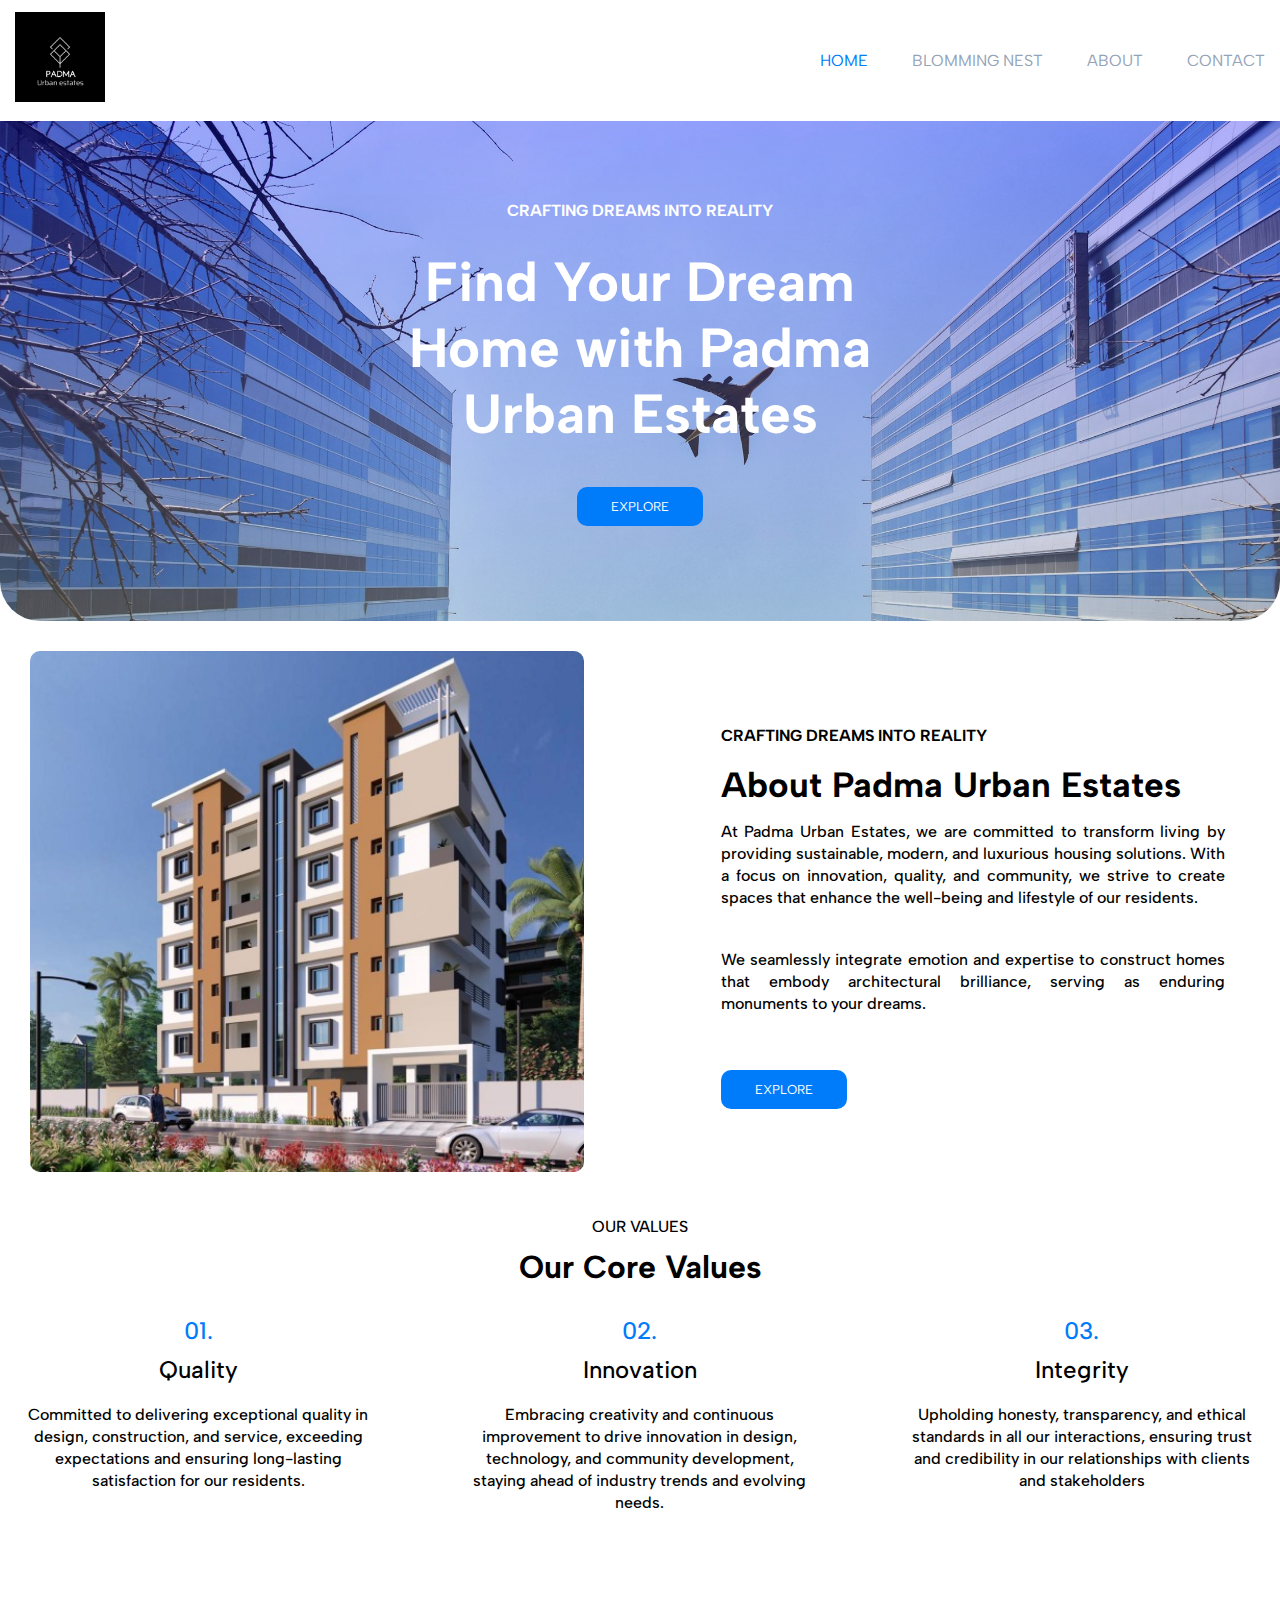
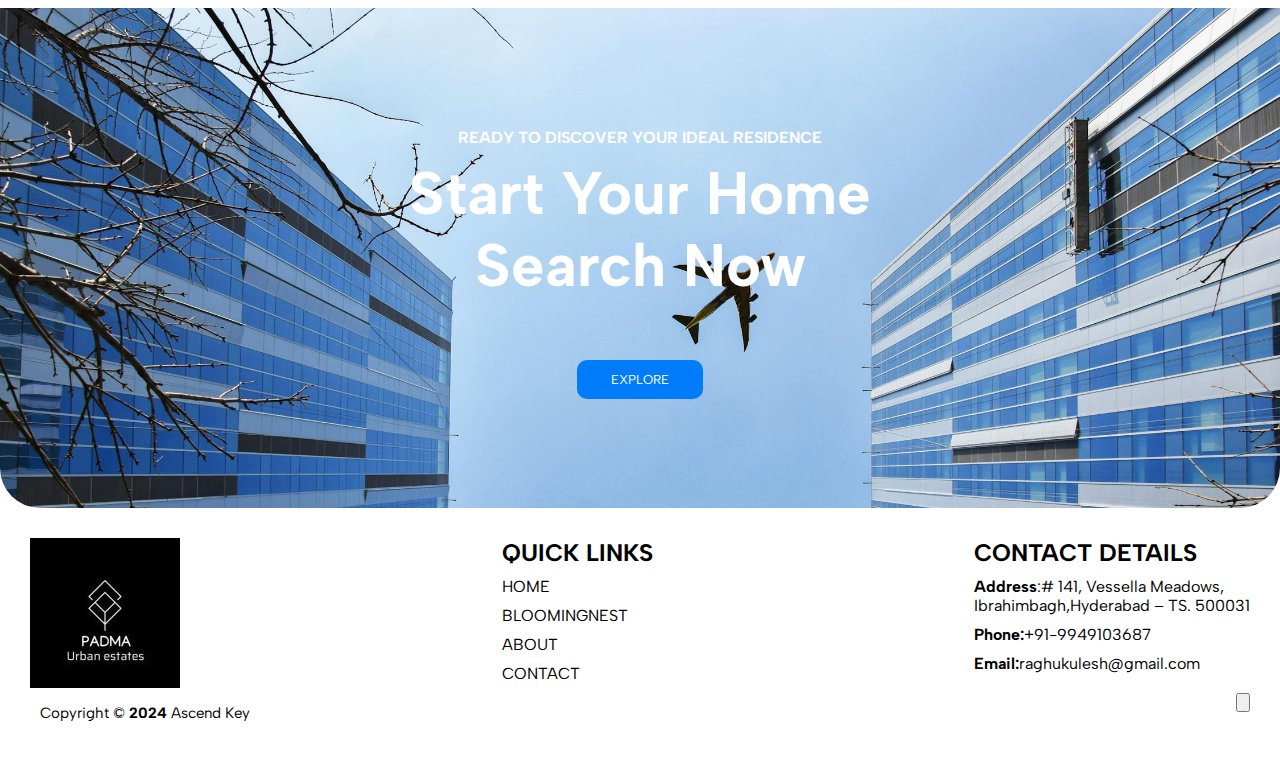
==== index.html @ 16555580 "adding all files" ====
<!DOCTYPE html>
<html lang="en">
<head>

  <title>Padma Urban Estates</title>
  <meta charset="utf-8">
  <meta name="viewport" content="width=device-width, initial-scale=1">
  <!-- CSS-Link -->
  <link rel="stylesheet" href="css/style.css">
  <!-- Logo -->
  <link rel="icon" type="image/x-icon" href="img/newlogo.jpg">
  <!-- Font  -->
  <link rel="preconnect" href="https://fonts.googleapis.com">
  <link rel="preconnect" href="https://fonts.gstatic.com" crossorigin>
  <link href="https://fonts.googleapis.com/css2?family=Albert+Sans:ital,wght@0,100..900;1,100..900&display=swap" rel="stylesheet">
  <link rel="stylesheet" href="https://cdnjs.cloudflare.com/ajax/libs/font-awesome/4.7.0/css/font-awesome.min.css">
  <link rel="stylesheet" href="https://cdnjs.cloudflare.com/ajax/libs/font-awesome/6.4.0/css/all.min.css" integrity="sha512-iecdLmaskl7CVkqkXNQ/ZH/XLlvWZOJyj7Yy7tcenmpD1ypASozpmT/E0iPtmFIB46ZmdtAc9eNBvH0H/ZpiBw==" crossorigin="anonymous" referrerpolicy="no-referrer" />
  <link rel="stylesheet" href="https://cdnjs.cloudflare.com/ajax/libs/font-awesome/6.5.2/css/all.min.css" integrity="sha512-SnH5WK+bZxgPHs44uWIX+LLJAJ9/2PkPKZ5QiAj6Ta86w+fsb2TkcmfRyVX3pBnMFcV7oQPJkl9QevSCWr3W6A==" crossorigin="anonymous" referrerpolicy="no-referrer" />


</head>


<body>

   <header class="header">
      <div class="container">
         <div class="row align-items-center justify-content-between">
               <div class="logo">
                  <img src="img/padmalogo.jpg" alt="padmalogo">
               </div>

               <button type="button" class="nav-toggler">
                  <span></span>
               </button>

               <nav class="nav">
                  <ul>
                     <li><a href="index.html" class="active">HOME</a></li>
                     <li><a href="bloomingnest.html">BLOMMING NEST</a></li> 
                     <li><a href="about.html">ABOUT</a></li> 
                     <li><a href="contact.html">CONTACT</a></li>              
                  </ul>
               </nav>
         </div>
      </div>
   </header>
   
   <script src="js/script.js"></script>

   <div class="box">
      <h4>Crafting Dreams into Reality</h4>
      <br>
      <h2>Find Your Dream Home with Padma Urban Estates</h2>
      <a href="contact.html" class="button">EXPLORE</a>
   </div>

<section class="about-us">
   <div class="row"> 

      <div class="about-col"> 
         <img src="img/padma101.jpg" alt="image">
      </div>	

      <div class="about-col">
         <div class="content">
               <h4>Crafting Dreams into Reality</h4>
               <br>
               <h1>About Padma Urban Estates</h1>
               <p>At Padma Urban Estates, we are committed to transform living by providing sustainable, modern, and luxurious housing solutions. With a focus on innovation, quality, and community, we strive to create spaces that enhance the well-being and lifestyle of our residents.</p>
               <p>We seamlessly integrate emotion and expertise to construct homes that embody architectural brilliance, serving as enduring monuments to your dreams.</p>
               <a href="contact.html" class="button">EXPLORE</a>
         </div>
      </div>

   </div>
</section>


<section class="course"> 
   <p>OUR VALUES</p>
     <h1>Our Core Values </h1>

      <div class="row">

         <div class="course-col">
            <h3 class="colored-heading">01.</h3>
            <h3> Quality </h3>
            <p>Committed to delivering exceptional quality in design, construction, and service, exceeding expectations and ensuring long-lasting satisfaction for our residents.</p>
         </div>

         <div class="course-col">
            <h3 class="colored-heading">02.</h3>
            <h3> Innovation </h3>
            <p>Embracing creativity and continuous improvement to drive innovation in design, technology, and community development, staying ahead of industry trends and evolving needs.</p>
         </div>

         <div class="course-col">
            <h3 class="colored-heading">03.</h3>
            <h3> Integrity </h3>
            <p>Upholding honesty, transparency, and ethical standards in all our interactions, ensuring trust and credibility in our relationships with clients and stakeholders </p>
         </div>

      </div>

</section>

<section class="small-img">
   <div class="image">
      <h4>Ready to Discover Your Ideal Residence</h4>
      <h2>Start Your Home Search Now</h2>
      <br>
      <a href="contact.html" class="button">EXPLORE</a>
   </div> 
</section>

<section class="footer">
   <div class="footer-content"> 
   <div class="column">
      <img src="img/padmafooter.jpg" alt="padmafooter">
   </div>

   <div class="quicklinks">
      <h2> QUICK LINKS </h2>
      <ul>
         <li><a href="index.html"> HOME </a></li>
         <li><a href="bloomingnest.html"> BLOOMINGNEST </a></li>
         <li><a href="about.html"> ABOUT </a></li>
         <li><a href="contact.html"> CONTACT </a></li>
      </ul>
   </div>

   <div class="contact">
      <h2> CONTACT DETAILS </h2>
      <ul>
         <li><strong>Address</strong>:# 141, Vessella Meadows,<br>
                  Ibrahimbagh,Hyderabad – TS. 500031</li>
         <li><strong>Phone:</strong>+91-9949103687</li>   
         <li><strong>Email:</strong>raghukulesh@gmail.com</li>
      </ul>
   </div>
   </div>

   <div class="footer-content"> 
   <div class="bottom-bar">
      <p>Copyright &copy; <b>2024</b> Ascend Key</p>
   </div>

   <div class="btn-btn">
      <button><a href="index.html"><i class="fa-solid fa-angle-up"></i></a></button>  
   </div>
   </div>
</section>

</body>
</html>
---- css/style.css ----
:root{
	--color-1: #fff;
}

body{
	font-family: "Albert Sans", sans-serif;
}

*{
	box-sizing: border-box;
	margin:0;
	padding:0;
}

ul{
	list-style: none;
}

a{
	text-decoration: none;
}

.container{
	width: 100%;
	margin:auto;
}

.row{
	display: flex;
	flex-wrap: wrap;
}

.align-items-center{
	align-items: center;
}

.justify-content-between{
	justify-content: space-between;
}

/*==========  HEADER  ==========*/

.header{
	padding: 12px 0;
	line-height: 1.5;
}

.header .logo,
.header .nav{
	padding:0 15px;
}

header .logo img{
	width: 30%;
	height: 30%;
}

/* .header .logo a{
	font-size: 30px;
	color: #007cfb;
} */

.header .nav ul li{
	display: inline-block;
	margin-left: 40px;
}

.header .nav ul li a{
	display: block;
	font-size: 16px;
	color: #94a3b8;
	padding: 10px 0;
	transition: all 0.5s ease;
}

.header .nav ul li a.active,
.header .nav ul li a:hover{
	color:#007cfb;
}
/* ==========  NAV-TOGGLER  ========== */

.nav-toggler{
	height: 34px;
	width: 44px;
	background-color: #007cfb;
	border-radius: 4px;
	cursor: pointer;
	border:none;
	display: none;
	margin-right: 15px;
}

.nav-toggler:focus{
	outline: none;
}

.nav-toggler span{
    height: 2px;
    width: 20px;
    background-color: var(--color-1);
    display: block;
    margin:auto;
    position: relative;
    transition: all 0.3s ease;
}

.nav-toggler.active span{
	background-color: transparent;
}

.nav-toggler span::before,
.nav-toggler span::after{
	content: '';
	position: absolute;
	left:0;
	top:0;
	width: 100%;
	height: 100%;
	background-color: var(--color-1);
	transition: all 0.3s ease;
}

.nav-toggler span::before{
	transform: translateY(-6px);
}
.nav-toggler.active span::before{
	transform: rotate(45deg);
}
.nav-toggler span::after{
	transform: translateY(6px);
}
.nav-toggler.active span::after{
	transform: rotate(135deg);
}

/* ===== MEDIA QURIES ===== */

@media(max-width:991px){
   .nav-toggler{
   	display: block;
   }
   .header .nav{
   	width: 100%;
   	padding:0;
   	max-height:0px;
   	overflow: hidden;
   	visibility: hidden;
   	transition: all 0.5s ease;
   }
   .header .nav.open{
   	visibility: visible;
   }
   .header .nav ul{
   	padding:12px 15px 0;
   	margin-top: 12px;
	/* height:20vh; */
	height: auto;
   	border-top:1px solid rgba(255,255,255,0.2);
   }
   .header .nav ul li{
   	display:block;
   	margin:0;
   }
    .header .nav ul li a {
	float: none;
    display: block;
    text-align: left; 
   } 
}

/* ==========  Background Image ========== */
.box{
	width:100%;
	height: 500px;
	padding: 0px;
	background-size: cover;
	text-align: center;
	border-radius:0 0 40px 40px;
	background-image:linear-gradient(rgba(0,0,255,0.3),rgba(192,192,192,0.3)) ,url("../img/bg1.jpeg");
}
.box h4{
	text-transform: uppercase;
	color: #fff;
	padding-top: 80px;
}
.box h2{
	/* font-size: 60px; */
	font-size: 55px;
	padding: 10px 30%;
	color: #fff;
}
.button{
	display: inline-block;
    text-decoration: none;
    color: #fff;
    padding: 12px 34px;
    font-size: 13px;
    background:#007cfb;
    position:relative;
    cursor: pointer;
	border-radius: 5px;
	margin-top: 30px;
}
/* ===== Mobile Queries ===== */
@media(max-width: 768px){
    .box {
        height: auto; /* Adjust height for mobile */
    }

    .box h4 {
        padding-top: 40px; /* Adjust padding for mobile */
    }

    .box h2 {
        font-size: 40px; /* Adjust font size for mobile */
		padding: 10px;
    }

    .button {
        padding: 10px 24px; /* Adjust padding for mobile */
    }
}
/* ==========  About-Us  ========== */
.about-us{
    width:100%;
    margin: auto;
}
.about-col{
    flex-basis: 48%;
    padding: 30px 30px;
}
.about-col img{
    width:100%;
	border-radius: 10px;
}
.content{
	padding: 75px 25px 25px;
}
.about-col h1{ 
	font-size: 2.2em;
}
.about-col h4{
	text-transform: uppercase;
	font-size:1em;
}
.about-col p{
    padding: 15px 0 25px;
	text-align: justify;
    /* font-weight: 500; */
    line-height: 22px;
}
.button{
	display: inline-block;
    text-decoration: none;
    color: #fff;
    padding: 12px 34px;
    font-size: 13px;
    background:#007cfb;
    position: relative;
    cursor: pointer;
	border-radius: 10px;
}

.button:hover{
	background: #006edc;
    transition: 1s;
}

/* ===== Media Queries ===== */
@media screen and (max-width: 768px) {
    .about-us {
        width: 100%;
        /* padding-top: 60px; */
        padding-bottom: 30px;
    }
	.content{
		padding: 0px;
	}
	.about-col h1{
		font-size: 2em;
	}

    .about-col {
        flex-basis: 100%;
        /* margin-bottom: 30px; */
    }
    .hero-btn,
    .red-btn {
        padding: 10px 24px;
        font-size: 12px;
    }
}

/* ========== Course  ========== */

.course{
    width:100%;
    margin: auto;
    text-align: center;
}
.h1{
	font-size: 2.2em;
}
p{	
    font-weight: 500;
    line-height: 22px;
    padding: 10px; 
} 
.row{
    display:flex;
    justify-content: space-between;
}
.course-col{
    flex-basis: 31%;
    margin-bottom: 5%;
    padding: 20px 12px;
} 
h3{
    text-align: center;
    font-weight: 500;
    margin:10px 0;
	font-size: 1.5em;
}

.colored-heading {
    /* Adjust color as needed */
	color:#007cfb;
} 

/* Media Queries */
@media screen and (max-width: 992px) {	
    .course-col {
        flex-basis: 48%; /* Adjust column width for medium screens */
		padding: 0px 0px;
    }
}

@media screen and (max-width: 768px) {
    .course-col {
        flex-basis: 100%; /* Adjust column width for small screens */
		padding: 0px 0px;
		flex-direction: column;
    }
}

/* ==========  Background Image ========== */

.image{
	width:100%;
	height: 500px;
	padding: 0px;
	background-size: cover;
	text-align: center;
	border-radius: 0 0 40px 40px;
	background-image: url("../img/bg1.jpeg");
}
.image h4{
	text-transform: uppercase;
	color: #fff;
	padding: 120px 0 0 ;
	text-align: center;
}
.image h2{
	font-size: 60px;
	padding: 10px 30%;
	color: #fff;
}
/* ===== MEDIA QURIES ===== */

@media screen and (max-width: 768px) {
    .image {
        height: auto; /* Adjust height for mobile */
    }

    .image h4 {
        padding-top: 40px; /* Adjust padding for mobile */
    }

    .image h2 {
        font-size: 40px; /* Adjust font size for mobile */
		padding: 10px;
    }
}

 /*===== About Page ===== */
 .box1{
	width:100%;
	height: 400px;
	padding: 0px;
	background-size: cover;
	text-align:center;
	border-radius:0 0 40px 40px;
	background-image:linear-gradient(rgba(0,0,255,0.3),rgba(192,192,192,0.3)) ,url("../img/bg1.jpeg");
}
.box1 h4{
	text-transform: uppercase;
	color: #fff;
	padding-top: 80px;
}
.box1 h2{
	font-size: 55px;
	padding: 8% 25%;
	color: #fff;
}

.small-container {
    width:90%;
    margin: auto;
    padding-top: 0px;
    padding-bottom: 0px;
}
.small-container-col {
    flex-basis: 48%;
    padding: 30px 2px;
}
.small-container .story .colored-text {
    color:#007cfb;
	
}
.small-container-col .h1 {
    justify-content: baseline;
}
.rows{
    margin-top: 5%;
    display:flex;
    justify-content: space-between;
}

/* ===== Mobile Queries =====  */

@media screen and (max-width: 768px) {
	.box1{
		height: auto;
		width: auto;
	}
	.rows{
		flex-direction: column;
	}
    .box h4 {
        padding-top: 40px; /* Adjust padding for mobile */
    }
    .box h2 {
        font-size: 40px; /* Adjust font size for mobile */
		padding: 10px;
    }
/* 	
	.small-container{
		width:auto;
		height: auto;
		display:auto;
		font-size: large;
	}
	.small-container-col{
		display:auto;
		
	}  */
}

/* ===== CONTACT_PAGE ===== */

.contact-container {
    width: auto;
    margin: auto;
    padding-top: 0px;
    padding-bottom: 0px;
    margin-top: 60px;
}
.contact-container .contact-col {
    flex-basis: 48%;
    padding: 30px 2px;
	/* margin-top: 60px; */
}
.contact-col {
    max-width: 500px;
    margin: 0 auto;
    font-size: 1.125rem;
    /* font-weight: 600; */
    /* font-size: 20px; */
}
.row_s{
	display:flex;
	justify-content: space-between;
}

input[type="text"],
textarea {
    width: 100%;
    padding: 10px;
    margin: 5px 0;
    border: 1px solid #ccc;
    border-radius: 4px;
    box-sizing: border-box;
}
input[type="submit"] {
    background-color: #4CAF50;
    color: white;
    padding: 10px 20px;
    border: none;
    border-radius: 4px;
    cursor: pointer;
    float: right;
}
input[type="submit"]:hover {
    background-color: #45a049;
}

/* ===== MEDIA QURIES ===== */
@media screen and (max-width: 768px) {
	.contact-container{
        height: auto;
        width: 90%;
	}
	.contact-col{
		/* max-width: 500px; */
		width: 100%;	
	}
	.row_s{
		flex-direction: column;
		/* padding: 30px 30px; */

	}
}

/*========== Footer  ========== */
 .footer{ 
    width:100%;
	height: auto;
    margin:auto;
    background: #fff;
    padding: 30px 30px;
}
.footer-content{
    display:flex;
    justify-content: space-between;
}
.footer-content .coloum{
	width: 27%;
}
.footer-content li{
    width: auto;
    list-style-type: none;
    position: relative;
	margin-bottom:5px;
	margin-top: 10px;
}
.footer-content p{
	font-size: 25px;
	font-weight: bold;
	margin-bottom: 10px;
}
ul {
	list-style-type: none;
	padding: 0;
}
.footer-content a{
    text-decoration: none;
    color: #8b929a	;
	color:#000;
    display: block;
}
.footer-content a:hover{
    color: #ccc;
    transition: 0.5s;
}
.footer-content p{
	position: relative;
	/* color: #45a049; */
	color: #000;
}
.bottom-bar{
    text-align:left;
    margin-top: auto;
    color: #ccc;
	/* background-color: #007cfb; */
	background-color: #fff;
} 
.bottom-bar p{
	font-size: 15px;
	font-weight:normal;
	margin-bottom: 0px;
}
/* ===== MEDIA QURIES ===== */
@media screen and (max-width: 768px) {
	.footer{
		width:auto;
		display:block;
		font-size: large;
	}
	.footer-content{
		display: block;
		text-align:left;
	} 
	
	.bottom-bar p{
		text-align: center;
	}
	.btn-btn{
		text-align: right;
	}
}

/*===== BloomingNest Page ===== */

/* Carousel  */
.carousel {
    position: relative;
    max-width: 1000px;
    max-height: 500px;
    margin: 0 auto;
	margin-top:60px;
    overflow: hidden;
  }
  
  .carousel-inner {
    display: flex;
    justify-content: center; /* Center horizontally */
    align-items: center; /* Center vertically */
  }
  
  .slide {
    display: none;
  }
  
  .slide.active {
    display: block;
  }
  
  .slide img {
    max-width: 100%; /* Ensure images don't exceed the width of the carousel */
    max-height: 100%; /* Ensure images don't exceed the height of the carousel */
    display: block; /* Remove any potential whitespace under the image */
    margin: 0 auto; /* Center the image horizontally within the slide */
  }
  
  .prev, .next {
    position: absolute;
    top: 50%;
    transform: translateY(-50%);
    background-color: rgba(0, 0, 0, 0.5);
    color: white;
    border: none;
    cursor: pointer;
    padding: 10px;
    z-index: 1;
  }
  
  .prev {
    left: 0;
  }
  
  .next {
    right: 0;
  }
  
  .indicators {
    text-align: center;
    margin-top: 10px;
  }
  
  .indicator {
    display: inline-block;
    width: 10px;
    height: 10px;
    background-color: gray;
    border-radius: 50%;
    margin: 0 5px;
    cursor: pointer;
  }
  
  .indicator.active {
    background-color: white;
  }

  .info{
	display:flex;
	justify-content: space-between;
  }

/* ===== MEDIA QURIES ===== */
 @media(max-width: 768px){
    .info{
        flex-direction:column ;
    }
 }
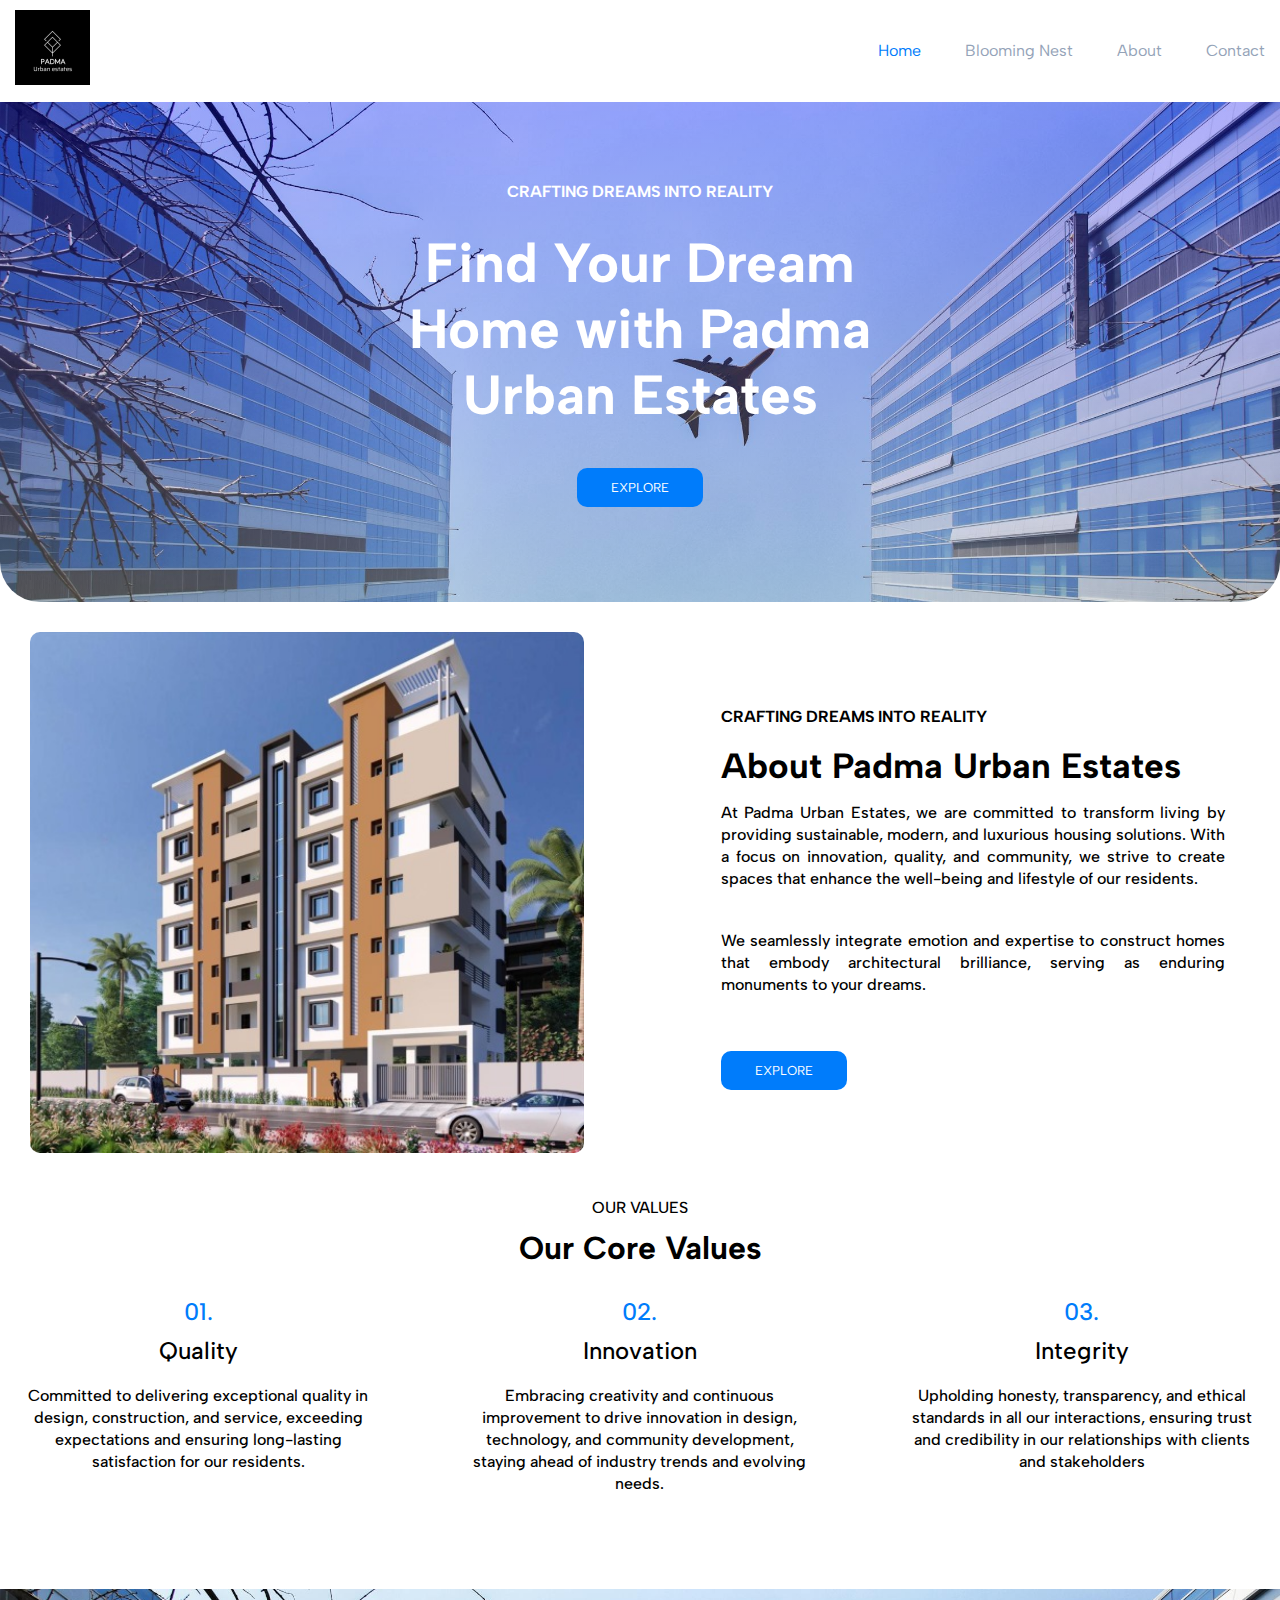
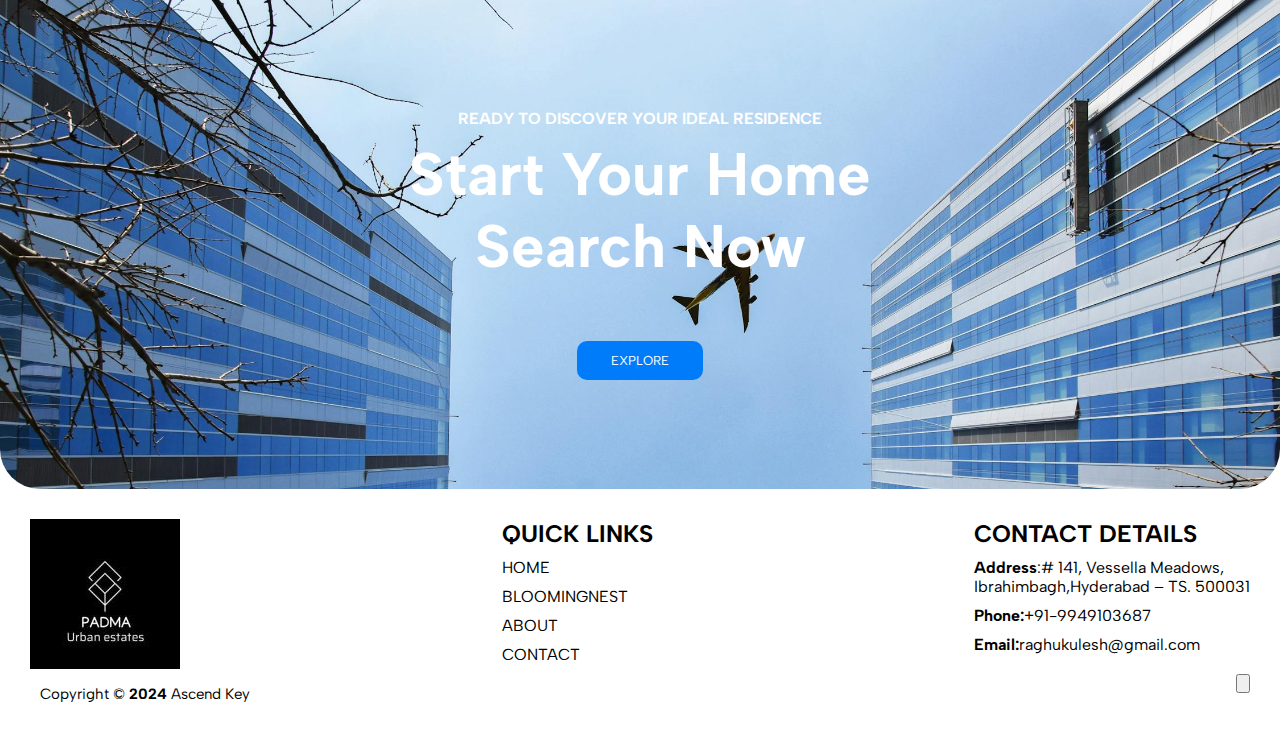
==== commit f6596aa5: "modified navbar" ====
--- a/index.html
+++ b/index.html
@@ -36,10 +36,10 @@
 
                <nav class="nav">
                   <ul>
-                     <li><a href="index.html" class="active">HOME</a></li>
-                     <li><a href="bloomingnest.html">BLOMMING NEST</a></li> 
-                     <li><a href="about.html">ABOUT</a></li> 
-                     <li><a href="contact.html">CONTACT</a></li>              
+                     <li><a href="index.html" class="active">Home</a></li>
+                     <li><a href="bloomingnest.html">Blooming Nest</a></li> 
+                     <li><a href="about.html">About</a></li> 
+                     <li><a href="contact.html">Contact</a></li>            
                   </ul>
                </nav>
          </div>
--- a/css/style.css
+++ b/css/style.css
@@ -41,7 +41,7 @@
 /*==========  HEADER  ==========*/
 
 .header{
-	padding: 12px 0;
+	padding: 10px 0;
 	line-height: 1.5;
 }
 
@@ -51,8 +51,8 @@
 }
 
 header .logo img{
-	width: 30%;
-	height: 30%;
+	width: 25%;
+	height: 25%;
 }
 
 /* .header .logo a{
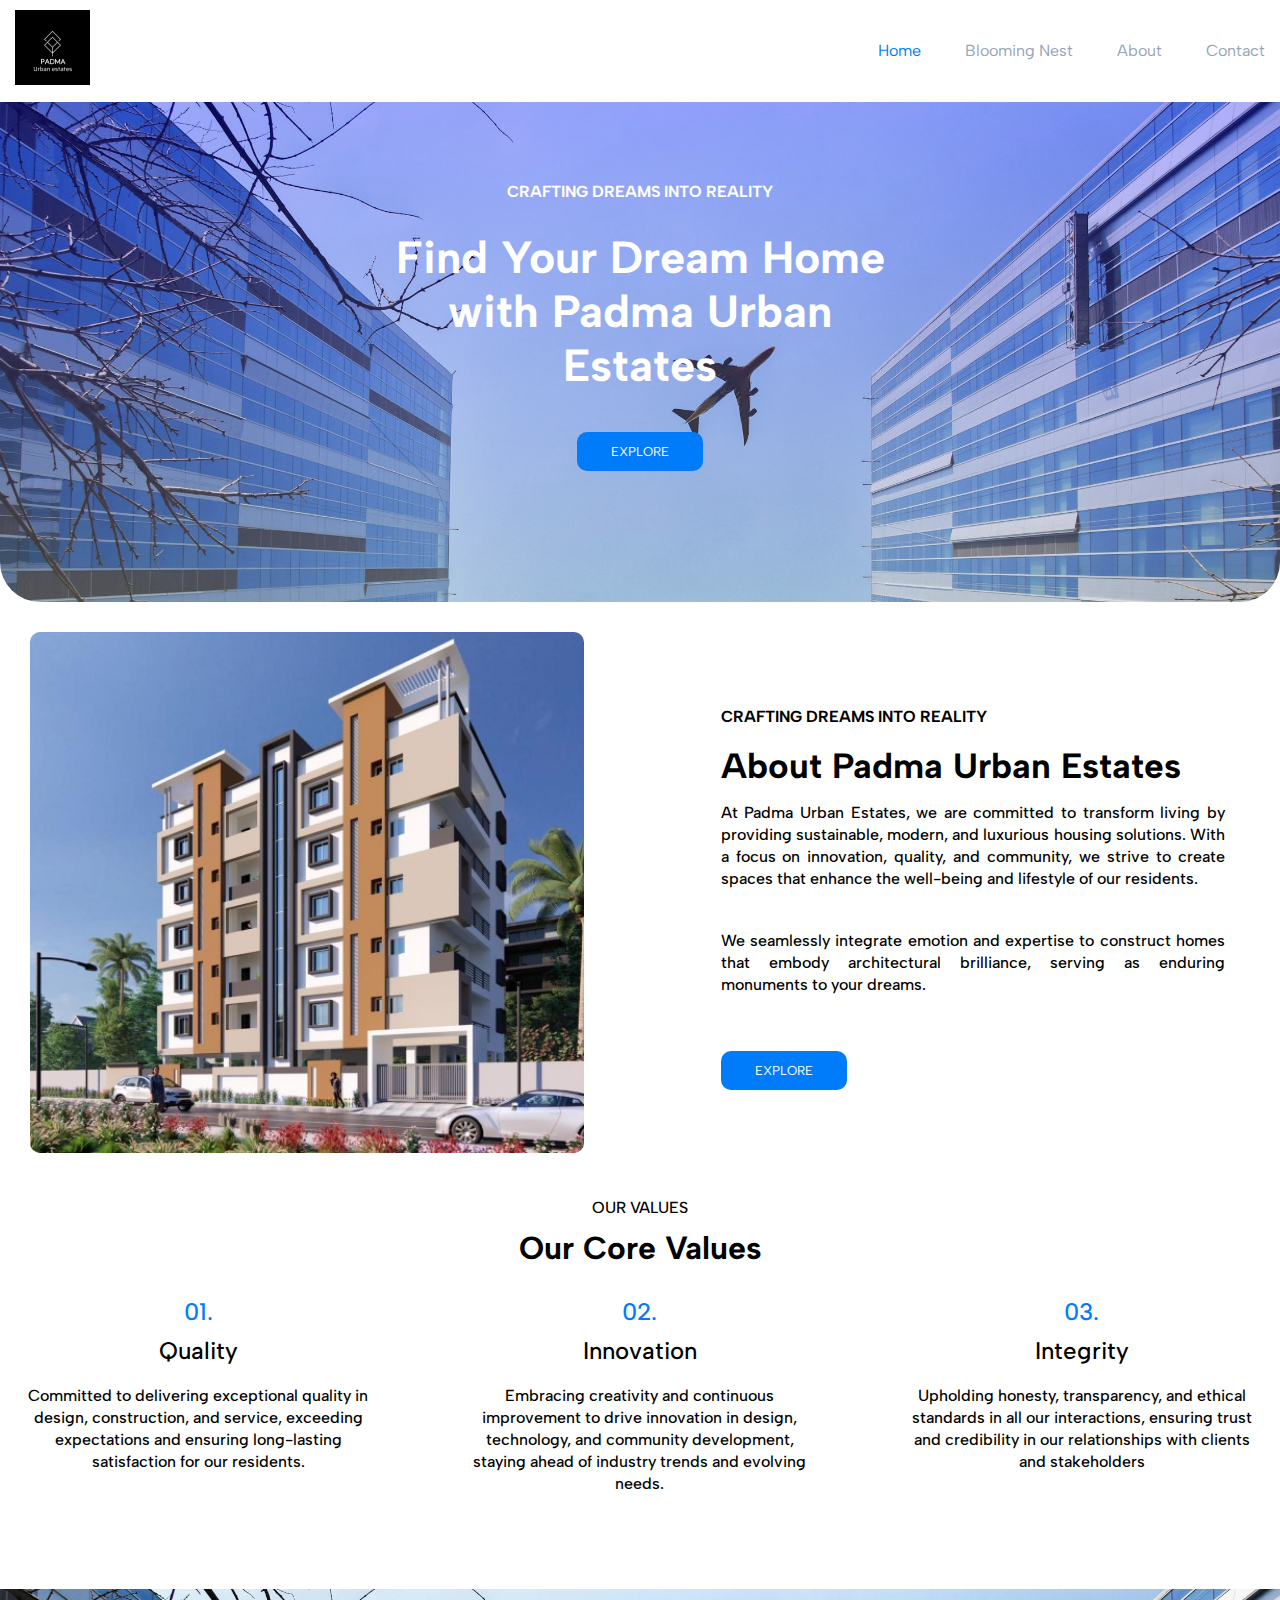
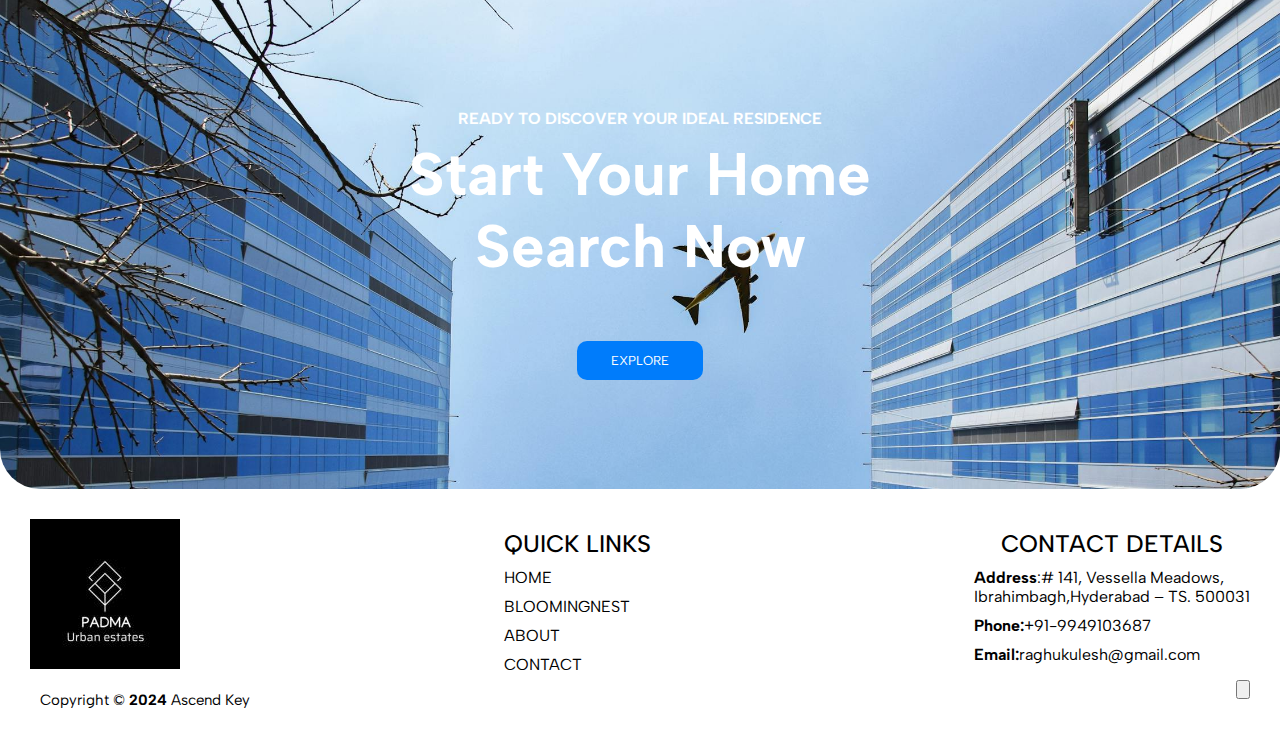
==== commit d3d4462d: "modified footer" ====
--- a/index.html
+++ b/index.html
@@ -121,7 +121,7 @@
    </div>
 
    <div class="quicklinks">
-      <h2> QUICK LINKS </h2>
+      <h3> QUICK LINKS </h3>
       <ul>
          <li><a href="index.html"> HOME </a></li>
          <li><a href="bloomingnest.html"> BLOOMINGNEST </a></li>
@@ -131,7 +131,7 @@
    </div>
 
    <div class="contact">
-      <h2> CONTACT DETAILS </h2>
+      <h3> CONTACT DETAILS </h3>
       <ul>
          <li><strong>Address</strong>:# 141, Vessella Meadows,<br>
                   Ibrahimbagh,Hyderabad – TS. 500031</li>
--- a/css/style.css
+++ b/css/style.css
@@ -184,8 +184,7 @@
 	padding-top: 80px;
 }
 .box h2{
-	/* font-size: 60px; */
-	font-size: 55px;
+	font-size: 45px;
 	padding: 10px 30%;
 	color: #fff;
 }
@@ -204,7 +203,8 @@
 /* ===== Mobile Queries ===== */
 @media(max-width: 768px){
     .box {
-        height: auto; /* Adjust height for mobile */
+        height:230px;
+        width: auto;
     }
 
     .box h4 {
@@ -217,7 +217,8 @@
     }
 
     .button {
-        padding: 10px 24px; /* Adjust padding for mobile */
+        /* padding: 10px 24px; Adjust padding for mobile */
+        visibility: hidden;
     }
 }
 /* ==========  About-Us  ========== */
@@ -398,7 +399,7 @@
 	padding-top: 80px;
 }
 .box1 h2{
-	font-size: 55px;
+	font-size: 45px;
 	padding: 8% 25%;
 	color: #fff;
 }
@@ -430,7 +431,7 @@
 
 @media screen and (max-width: 768px) {
 	.box1{
-		height: auto;
+		height: 220px;
 		width: auto;
 	}
 	.rows{
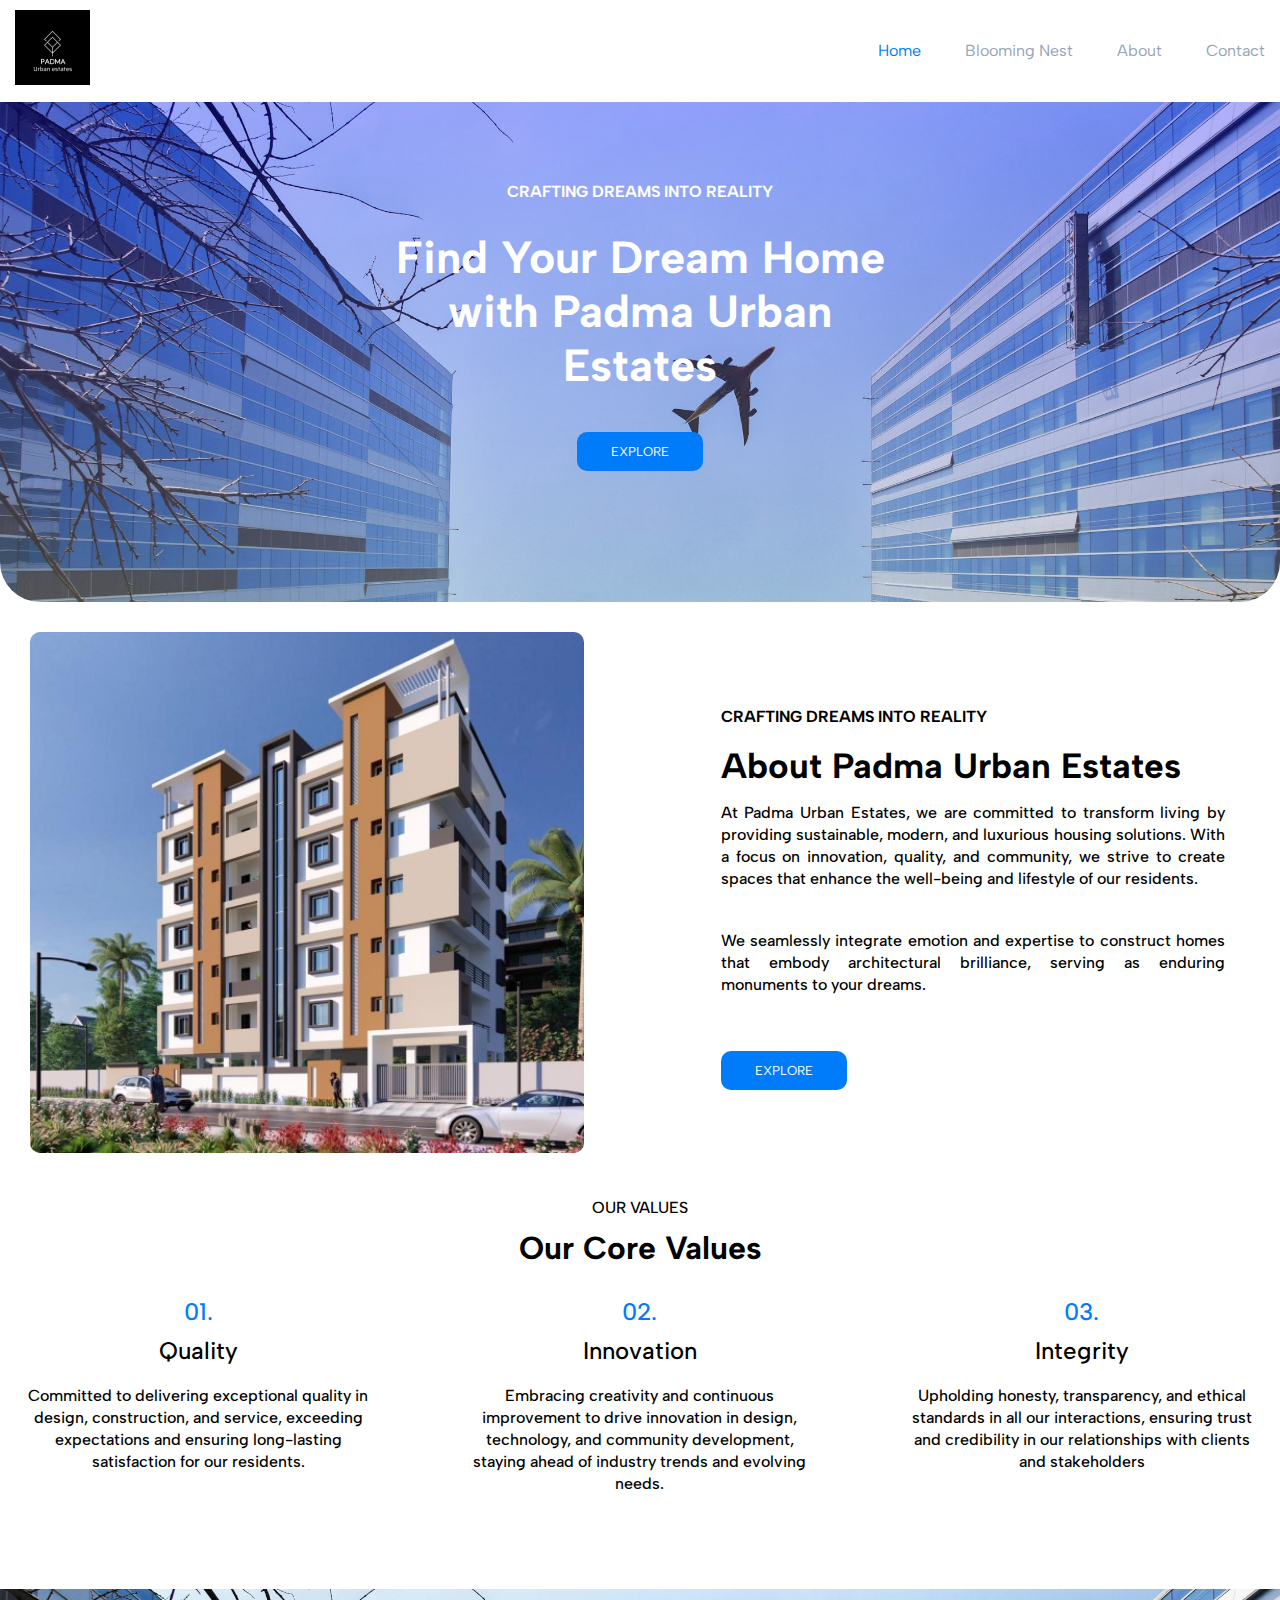
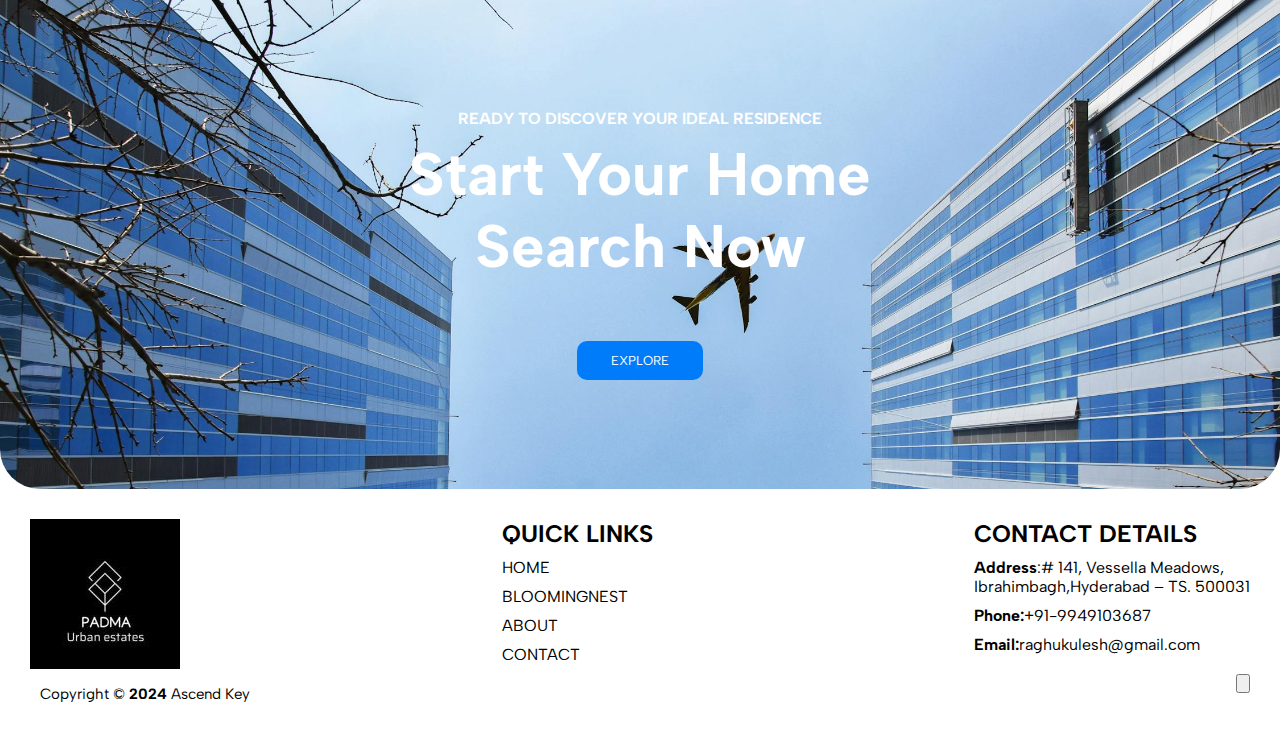
==== commit 57106834: "modification completed" ====
--- a/index.html
+++ b/index.html
@@ -121,7 +121,7 @@
    </div>
 
    <div class="quicklinks">
-      <h3> QUICK LINKS </h3>
+      <h2> QUICK LINKS </h2>
       <ul>
          <li><a href="index.html"> HOME </a></li>
          <li><a href="bloomingnest.html"> BLOOMINGNEST </a></li>
@@ -131,7 +131,7 @@
    </div>
 
    <div class="contact">
-      <h3> CONTACT DETAILS </h3>
+      <h2> CONTACT DETAILS </h2>
       <ul>
          <li><strong>Address</strong>:# 141, Vessella Meadows,<br>
                   Ibrahimbagh,Hyderabad – TS. 500031</li>
